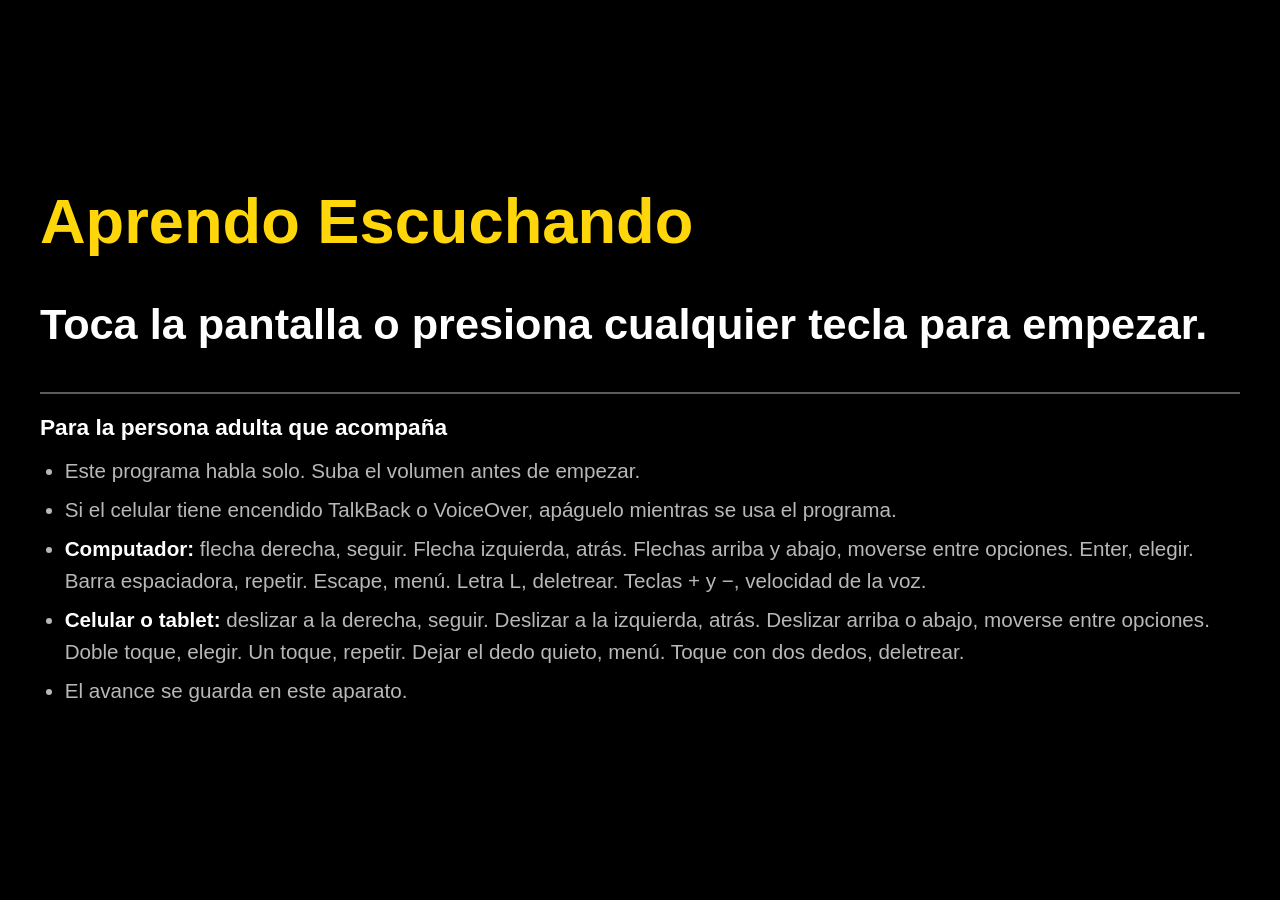
==== index.html @ d94836f1 "Aprendo Escuchando: matemáticas y español de sexto para aprender oyendo Programa hablado para estudi" ====
<!DOCTYPE html>
<html lang="es">
<head>
<meta charset="utf-8">
<meta name="viewport" content="width=device-width, initial-scale=1, maximum-scale=1, user-scalable=no">
<title>Aprendo Escuchando</title>
<link rel="stylesheet" href="estilos.css">
</head>
<body role="application" aria-label="Aprendo Escuchando">

<!-- Portada: los navegadores no dejan hablar hasta el primer toque o tecla. -->
<div id="portada">
  <h1>Aprendo Escuchando</h1>
  <p class="llamado">Toca la pantalla o presiona cualquier tecla para empezar.</p>
  <section class="adulto" aria-label="Indicaciones para la persona adulta">
    <h2>Para la persona adulta que acompaña</h2>
    <ul>
      <li>Este programa habla solo. Suba el volumen antes de empezar.</li>
      <li>Si el celular tiene encendido TalkBack o VoiceOver, apáguelo mientras se usa el programa.</li>
      <li><strong>Computador:</strong> flecha derecha, seguir. Flecha izquierda, atrás. Flechas arriba y abajo, moverse entre opciones. Enter, elegir. Barra espaciadora, repetir. Escape, menú. Letra L, deletrear. Teclas + y −, velocidad de la voz.</li>
      <li><strong>Celular o tablet:</strong> deslizar a la derecha, seguir. Deslizar a la izquierda, atrás. Deslizar arriba o abajo, moverse entre opciones. Doble toque, elegir. Un toque, repetir. Dejar el dedo quieto, menú. Toque con dos dedos, deletrear.</li>
      <li>El avance se guarda en este aparato.</li>
      <!--nota-web-->
    </ul>
  </section>
</div>

<main id="app" hidden>
  <p id="migas"></p>
  <h1 id="titulo"></h1>
  <div id="texto"></div>
  <ol id="opciones"></ol>
  <div id="retro"></div>
</main>

<footer id="pie" hidden>
  <p id="aviso-voz" hidden></p>
  <p id="lugar"></p>
  <nav id="barra" aria-label="Controles">
    <button type="button" tabindex="-1" data-accion="anterior">◀ Atrás</button>
    <button type="button" tabindex="-1" data-accion="repetir">Repetir</button>
    <button type="button" tabindex="-1" data-accion="menu">Menú</button>
    <button type="button" tabindex="-1" data-accion="siguiente">Seguir ▶</button>
  </nav>
  <p id="gestos">Deslizar → seguir · ← atrás · ↑ ↓ opciones · doble toque: elegir · un toque: repetir · dedo quieto: menú</p>
</footer>

<div id="vivo" aria-live="assertive" aria-atomic="true"></div>

<noscript><p>Este programa necesita JavaScript para funcionar.</p></noscript>

<script src="js/numeros.js"></script>
<script src="js/texto.js"></script>
<script src="js/progreso.js"></script>
<script src="js/sonidos.js"></script>
<script src="js/voz.js"></script>
<script src="js/registro.js"></script>
<script src="js/motor.js"></script>
<script src="js/contenido/recorrido.js"></script>
<script src="js/contenido/mat-1.js"></script>
<script src="js/contenido/mat-2.js"></script>
<script src="js/contenido/mat-3.js"></script>
<script src="js/contenido/mat-4.js"></script>
<script src="js/contenido/mat-5.js"></script>
<script src="js/contenido/esp-1.js"></script>
<script src="js/contenido/esp-2.js"></script>
<script src="js/contenido/esp-3.js"></script>
<script src="js/inicio.js"></script>
<script src="js/controles.js"></script>
</body>
</html>
---- estilos.css ----
/*
 * Lo visual es un apoyo para estudiantes con baja visión y para quien acompaña:
 * letra grande, contraste máximo y la frase que suena siempre resaltada.
 */
:root {
  --fondo: #000;
  --texto: #fff;
  --acento: #ffd60a;
  --tenue: #b8b8b8;
  --caja: #161616;
  --borde: #5c5c5c;
  --bien: #6ee787;
  --mal: #ffa8a8;
}

* { box-sizing: border-box; }
[hidden] { display: none !important; }

html, body { height: 100%; margin: 0; }

body {
  display: flex;
  flex-direction: column;
  height: 100dvh;
  background: var(--fondo);
  color: var(--texto);
  font-family: "Atkinson Hyperlegible", Verdana, Tahoma, Arial, sans-serif;
  font-size: clamp(21px, 2.6vw, 34px);
  line-height: 1.55;
  touch-action: none;
  overscroll-behavior: none;
  -webkit-user-select: none;
  user-select: none;
  -webkit-tap-highlight-color: transparent;
  -webkit-text-size-adjust: 100%;
}

h1, h2, p, ol, ul { margin: 0; }

/* ---------- Portada ---------- */
#portada {
  flex: 1;
  overflow-y: auto;
  padding: 1.2em;
  display: flex;
  flex-direction: column;
  gap: 1em;
  justify-content: center;
  max-width: 46em;
  margin: 0 auto;
}
#portada h1 { font-size: 1.9em; line-height: 1.15; color: var(--acento); }
#portada .llamado { font-size: 1.3em; font-weight: bold; }
.adulto { border-top: 2px solid var(--borde); padding-top: 0.8em; font-size: 0.62em; color: var(--tenue); }
.adulto h2 { font-size: 1.1em; color: var(--texto); margin-bottom: 0.4em; }
.adulto ul { padding-left: 1.2em; }
.adulto li { margin-bottom: 0.35em; }
.adulto strong { color: var(--texto); }

/* ---------- Contenido ---------- */
#app {
  flex: 1;
  overflow-y: auto;
  padding: 0.9em 1.1em 1.4em;
  width: 100%;
  max-width: 44em;
  margin: 0 auto;
}
#migas { font-size: 0.62em; color: var(--tenue); letter-spacing: 0.04em; text-transform: uppercase; min-height: 1.5em; }
#titulo { font-size: 1.25em; line-height: 1.2; color: var(--acento); margin-bottom: 0.6em; }
#texto p, #texto h2, #retro p { margin-bottom: 0.7em; }
#texto h2.seccion { font-size: 0.8em; color: var(--tenue); text-transform: uppercase; letter-spacing: 0.06em; font-weight: bold; }
#texto p.pregunta { font-weight: bold; }
#texto p.resumen { border: 3px solid var(--acento); border-radius: 0.5em; padding: 0.6em 0.8em; }
#retro { margin-top: 0.9em; }
#retro p.retro { border-left: 0.35em solid var(--borde); padding-left: 0.7em; }
#retro p.retro.bien { border-color: var(--bien); }
#retro p.retro.mal { border-color: var(--mal); }

strong { color: var(--acento); }
.frase.sonando, .opcion.sonando .txt { background: var(--acento); color: #000; border-radius: 0.15em; box-decoration-break: clone; -webkit-box-decoration-break: clone; }
.frase.sonando strong { color: #000; }

/* Fracciones: número arriba, raya y número abajo */
.frac { display: inline-flex; flex-direction: column; text-align: center; vertical-align: middle; line-height: 1.15; margin: 0 0.18em; font-weight: bold; }
.frac .num { padding: 0 0.25em; border-bottom: 0.09em solid currentColor; }
.frac .den { padding: 0 0.25em; }
.entero { font-weight: bold; margin-left: 0.15em; }
.letras { letter-spacing: 0.05em; font-weight: bold; white-space: nowrap; }

/* ---------- Opciones ---------- */
#opciones { list-style: none; padding: 0; }
#opciones li { margin-bottom: 0.5em; }
.opcion {
  display: flex;
  align-items: center;
  gap: 0.7em;
  width: 100%;
  padding: 0.55em 0.8em;
  font: inherit;
  color: var(--texto);
  text-align: left;
  background: var(--caja);
  border: 3px solid var(--borde);
  border-radius: 0.5em;
  cursor: pointer;
}
.opcion > .num { flex: none; width: 1.7em; height: 1.7em; display: grid; place-items: center; border: 2px solid currentColor; border-radius: 50%; font-size: 0.8em; font-weight: bold; }
.opcion.foco { border-color: var(--acento); background: #2e2600; box-shadow: 0 0 0 3px var(--acento); }
.opcion.hecho > .num { background: var(--bien); color: #000; border-color: var(--bien); }
.opcion.bien { border-color: var(--bien); }
.opcion.bien > .num { background: var(--bien); color: #000; border-color: var(--bien); }
.opcion.mal { border-color: var(--mal); }
.opcion.mal > .num { background: var(--mal); color: #000; border-color: var(--mal); }

/* ---------- Pie ---------- */
#pie { flex: none; border-top: 2px solid var(--borde); padding: 0.5em 0.8em calc(0.5em + env(safe-area-inset-bottom)); }
#lugar { font-size: 0.62em; color: var(--tenue); text-align: center; min-height: 1.5em; }
#aviso-voz { font-size: 0.62em; color: #000; background: var(--acento); padding: 0.4em 0.7em; border-radius: 0.4em; margin-bottom: 0.4em; }
#barra { display: flex; gap: 0.5em; max-width: 44em; margin: 0 auto; }
#barra button {
  flex: 1;
  padding: 0.6em 0.3em;
  font: inherit;
  font-size: 0.75em;
  font-weight: bold;
  color: var(--texto);
  background: var(--caja);
  border: 3px solid var(--borde);
  border-radius: 0.5em;
  cursor: pointer;
}
#barra button:hover { border-color: var(--acento); }
#barra button:active { background: var(--acento); color: #000; }
#gestos { display: none; font-size: 0.55em; color: var(--tenue); text-align: center; }

/* En pantalla táctil todo se maneja con gestos; los botones solo estorbarían. */
body.tactil #barra { display: none; }
body.tactil #gestos { display: block; }
/* Con lector de pantalla los botones vuelven, porque el lector se queda con los gestos. */
body.tactil.con-lector #barra { display: flex; }
body.tactil.con-lector #gestos { display: none; }

/* Zona que anuncia el texto a los lectores de pantalla; no se ve. */
#vivo { position: absolute; width: 1px; height: 1px; overflow: hidden; clip-path: inset(50%); white-space: nowrap; }

@media (max-width: 520px) {
  #barra button { font-size: 0.68em; padding: 0.7em 0.15em; }
}
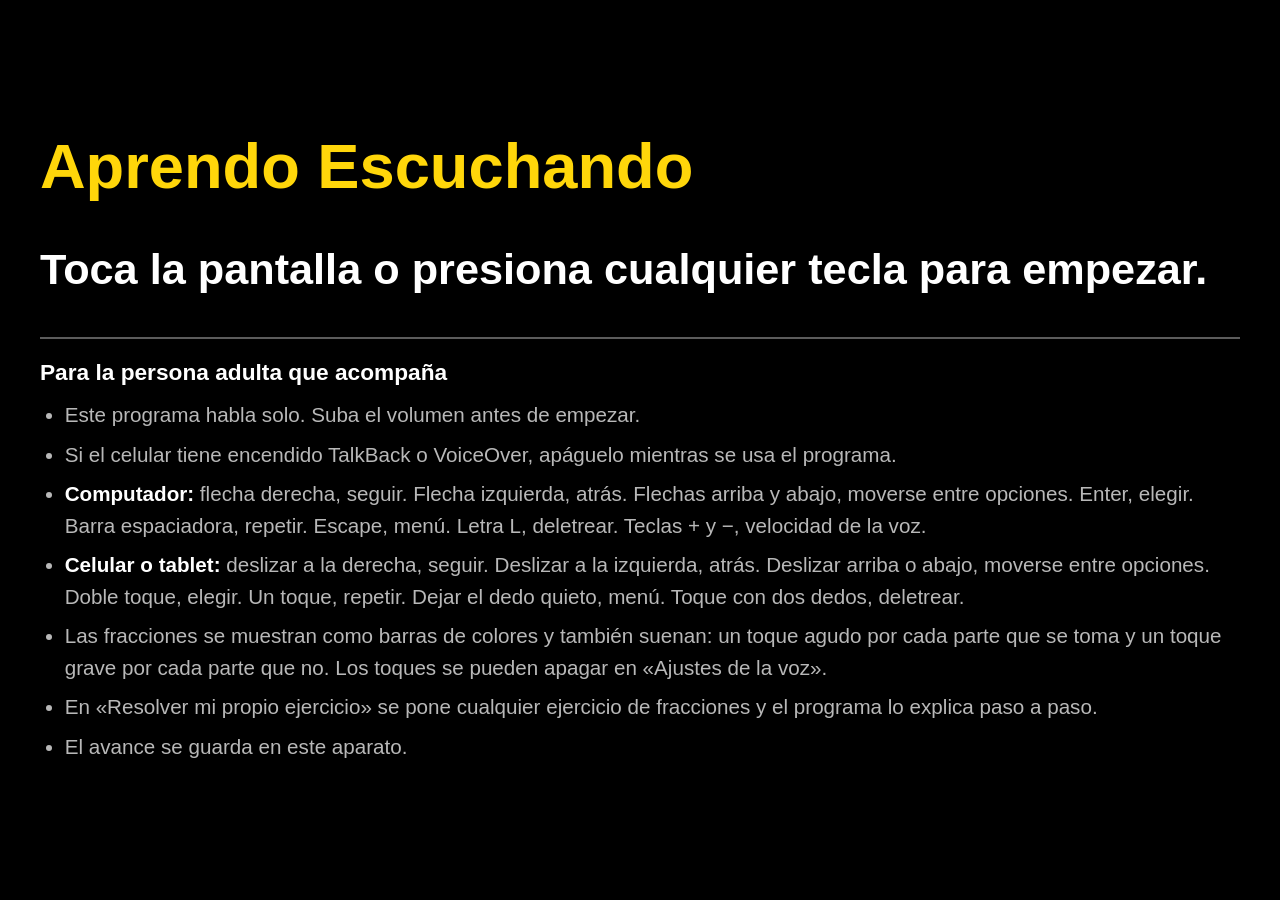
==== commit 06b4f669: "Calculadora que explica y barras de fracciones con color y sonido - Resolver mi propio ejercicio: se" ====
--- a/index.html
+++ b/index.html
@@ -19,6 +19,8 @@
       <li>Si el celular tiene encendido TalkBack o VoiceOver, apáguelo mientras se usa el programa.</li>
       <li><strong>Computador:</strong> flecha derecha, seguir. Flecha izquierda, atrás. Flechas arriba y abajo, moverse entre opciones. Enter, elegir. Barra espaciadora, repetir. Escape, menú. Letra L, deletrear. Teclas + y −, velocidad de la voz.</li>
       <li><strong>Celular o tablet:</strong> deslizar a la derecha, seguir. Deslizar a la izquierda, atrás. Deslizar arriba o abajo, moverse entre opciones. Doble toque, elegir. Un toque, repetir. Dejar el dedo quieto, menú. Toque con dos dedos, deletrear.</li>
+      <li>Las fracciones se muestran como barras de colores y también suenan: un toque agudo por cada parte que se toma y un toque grave por cada parte que no. Los toques se pueden apagar en «Ajustes de la voz».</li>
+      <li>En «Resolver mi propio ejercicio» se pone cualquier ejercicio de fracciones y el programa lo explica paso a paso.</li>
       <li>El avance se guarda en este aparato.</li>
       <!--nota-web-->
     </ul>
@@ -29,6 +31,7 @@
   <p id="migas"></p>
   <h1 id="titulo"></h1>
   <div id="texto"></div>
+  <div id="pizarra" hidden></div>
   <ol id="opciones"></ol>
   <div id="retro"></div>
 </main>
@@ -55,6 +58,8 @@
 <script src="js/sonidos.js"></script>
 <script src="js/voz.js"></script>
 <script src="js/registro.js"></script>
+<script src="js/barras.js"></script>
+<script src="js/resolver.js"></script>
 <script src="js/motor.js"></script>
 <script src="js/contenido/recorrido.js"></script>
 <script src="js/contenido/mat-1.js"></script>
@@ -65,6 +70,7 @@
 <script src="js/contenido/esp-1.js"></script>
 <script src="js/contenido/esp-2.js"></script>
 <script src="js/contenido/esp-3.js"></script>
+<script src="js/calculadora.js"></script>
 <script src="js/inicio.js"></script>
 <script src="js/controles.js"></script>
 </body>
--- a/estilos.css
+++ b/estilos.css
@@ -88,6 +88,44 @@
 .entero { font-weight: bold; margin-left: 0.15em; }
 .letras { letter-spacing: 0.05em; font-weight: bold; white-space: nowrap; }
 
+/* ---------- Barras de fracciones ---------- */
+#pizarra { margin: 0.2em 0 0.9em; padding: 0.7em 0.6em; border: 2px solid var(--borde); border-radius: 0.5em; background: #0b0b0b; }
+.fila { display: flex; align-items: center; gap: 0.4em; margin: 0.35em 0; }
+.fila .signo { flex: none; width: 1em; text-align: center; font-weight: bold; color: var(--tenue); }
+.fila .rotulo { flex: none; min-width: 3.6em; text-align: center; font-size: 0.85em; }
+.pista { flex: 1; display: flex; min-width: 0; }
+.entero { display: flex; height: 2em; padding-right: 0.3em; }
+.seg { flex: 1; min-width: 0; border: 2px solid #f2f2f2; border-left-width: 0; background: #1b1b1b; transform-origin: bottom; animation: aparecer 0.38s ease-out both; animation-delay: calc(var(--i) * 55ms); }
+.seg:first-child { border-left-width: 2px; border-radius: 0.25em 0 0 0.25em; }
+.seg:last-child { border-radius: 0 0.25em 0.25em 0; }
+/* Cada estado se distingue por el color y también por la trama, para no depender solo del color. */
+.seg.c0 { background: #ffd60a; }
+.seg.c1 { background: repeating-linear-gradient(45deg, #5ac8fa 0 7px, #2a9fd8 7px 10px); }
+.seg.c2 { background: #6ee787; }
+.seg.alt { background: #ff9f0a; }
+.seg.claro { background: repeating-linear-gradient(90deg, #6b5a00 0 3px, #2a2400 3px 6px); }
+.seg.quitado { background: repeating-linear-gradient(135deg, #1b1b1b 0 6px, #8a8a8a 6px 8px); }
+.seg.grupo { margin-left: 0.28em; border-left-width: 2px; }
+.fila.quieta .seg { animation: none; }
+.fila.quieta .seg.corte { animation: cortar 0.9s ease-out both; animation-delay: calc(var(--i) * 30ms); }
+@keyframes aparecer { from { opacity: 0; transform: scaleY(0.15); } to { opacity: 1; transform: none; } }
+@keyframes cortar { 0% { box-shadow: inset 0.45em 0 0 #fff; } 100% { box-shadow: inset 0 0 0 #fff; } }
+
+/* El ejercicio escrito en grande, mientras se ponen los números */
+.expresion { display: flex; align-items: center; justify-content: center; gap: 0.5em; font-size: 1.7em; font-weight: bold; margin: 0.2em 0 0.5em; }
+.expresion .operador { color: var(--tenue); }
+.expresion .num, .expresion .den, .expresion .valor { min-width: 1.5em; padding: 0 0.2em; border-radius: 0.2em; text-align: center; }
+.expresion .activo { background: var(--acento); color: #000; box-shadow: 0 0 0 3px var(--acento); }
+.expresion .frac .num.activo { border-bottom-color: #000; }
+
+.nota-tactil { display: none; font-size: 0.7em; color: var(--tenue); }
+body.tactil .nota-tactil { display: block; }
+body.tactil:not(.con-lector) #opciones.para-raton { display: none; }
+
+@media (prefers-reduced-motion: reduce) {
+  .seg, .fila.quieta .seg.corte { animation: none; }
+}
+
 /* ---------- Opciones ---------- */
 #opciones { list-style: none; padding: 0; }
 #opciones li { margin-bottom: 0.5em; }
